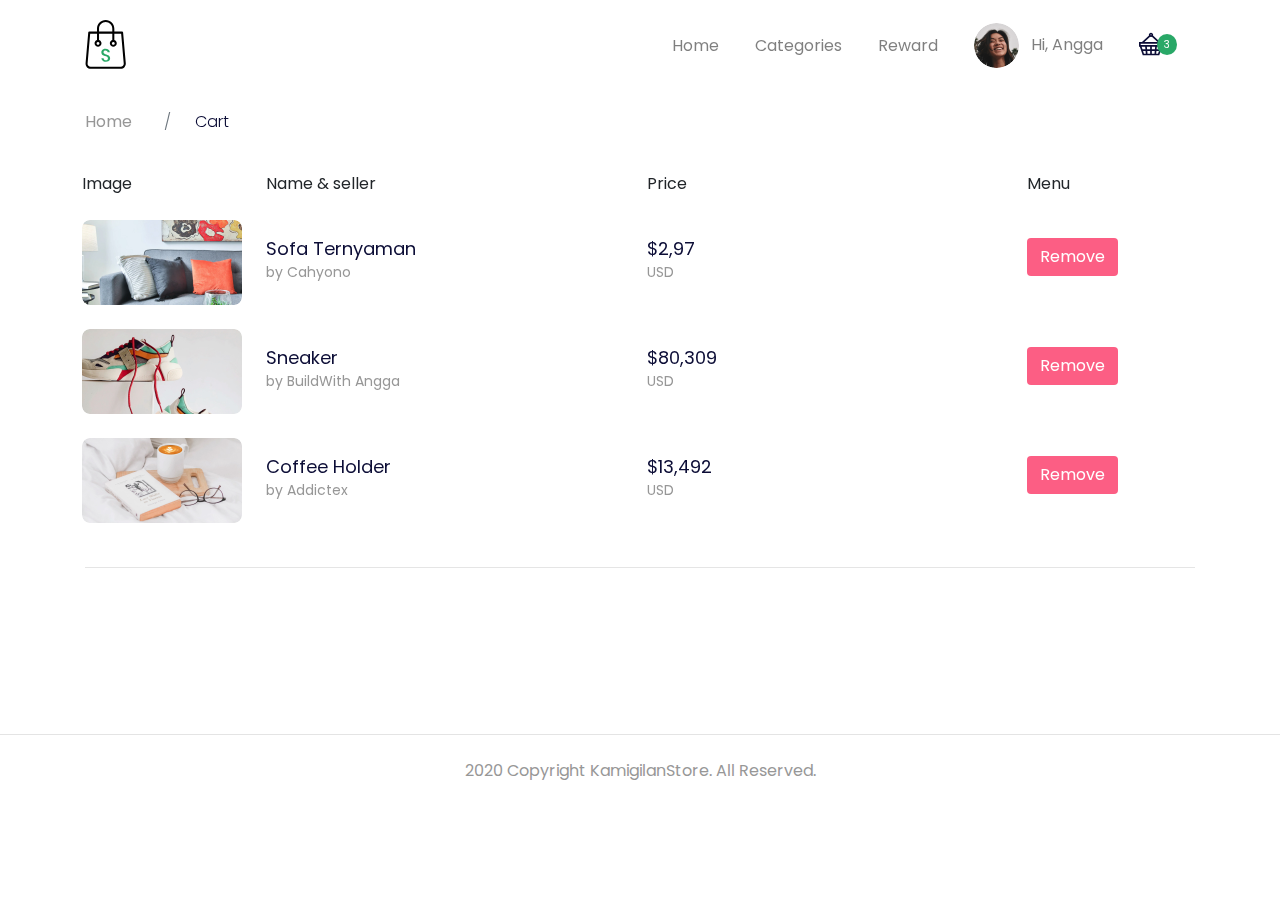
==== cart.html @ c5882173 "membuat markup cart detail dan stylingnya" ====
<!DOCTYPE html>
<html lang="en">
  <head>
    <meta charset="utf-8" />
    <meta
      name="viewport"
      content="width=device-width, initial-scale=1, shrink-to-fit=no"
    />
    <meta name="description" content="" />
    <meta name="author" content="" />

    <title>Kamigilan Store</title>

    <link href="https://unpkg.com/aos@2.3.1/dist/aos.css" rel="stylesheet" />
    <link href="style/main.css" rel="stylesheet" />
  </head>

  <body>
    <nav
      class="navbar navbar-expand-lg navbar-light navbar-store fixed-top navbar-fixed-top"
      data-aos="fade-down"
    >
      <div class="container">
        <a href="#" class="navbar-brand">
          <img src="images/logo.svg" alt="Logo" />
        </a>
        <button
          class="navbar-toggler"
          type="button"
          data-toggle="collapse"
          data-target="#navbarResponsive"
        >
          <span class="navbar-toggler-icon"></span>
        </button>
        <div class="collapse navbar-collapse" id="navbarResponsive">
          <ul class="navbar-nav ml-auto">
            <li class="nav-item">
              <a href="#" class="nav-link">Home</a>
            </li>
            <li class="nav-item">
              <a href="/categories.html" class="nav-link">Categories</a>
            </li>
            <li class="nav-item">
              <a href="/register.html" class="nav-link">Reward</a>
            </li>
          </ul>

          <!-- Desktop Menu -->
          <ul class="navbar-nav d-none d-lg-flex">
            <li class="nav-item dropdown">
              <a
                href="#"
                class="nav-link"
                id="navbarDropdown"
                role="button"
                data-toggle="dropdown"
              >
                <img
                  src="images/user_pc.png"
                  alt=""
                  class="rounded-circle mr-2 profile-picture"
                />
                Hi, Angga
              </a>
              <div class="dropdown-menu">
                <a href="/dashboard.html" class="dropdown-item">Dashboard</a>
                <a href="/dashboard-account.html" class="dropdown-item"
                  >Settings</a
                >
                <div class="dropdown-divider"></div>
                <a href="/" class="dropdown-item">Logout</a>
              </div>
            </li>
            <li class="nav-item">
              <a href="#" class="nav-link d-inline-block mt-2">
                <img src="images/icon-cart-filled.svg" alt="" />
                <div class="card-badge">3</div>
              </a>
            </li>
          </ul>

          <!-- Mobile Menu -->
          <ul class="navbar-nav d-block d-lg-none">
            <li class="nav-item">
              <a href="#" class="nav-link">Hi, Angga</a>
            </li>
            <li class="nav-item">
              <a href="#" class="nav-link d-inline-block">Cart</a>
            </li>
          </ul>
        </div>
      </div>
    </nav>

    <!-- Page Content -->
    <div class="page-content page-cart">
      <section
        class="store-breadcrumbs"
        data-aos="fade-down"
        data-aos-delay="100"
      >
        <div class="container">
          <div class="row">
            <div class="col-12">
              <nav>
                <ol class="breadcrumb">
                  <li class="breadcrumb-item">
                    <a href="index.html">Home</a>
                  </li>
                  <li class="breadcrumb-item active">Cart</li>
                </ol>
              </nav>
            </div>
          </div>
        </div>
      </section>

      <section class="store-cart">
        <div class="container">
          <div class="row" data-aos="fade-up" data-aos-delay="100">
            <div class="col-12 table-responsive">
              <table class="table table-borderless table-cart">
                <thead>
                  <tr>
                    <td>Image</td>
                    <td>Name &amp; seller</td>
                    <td>Price</td>
                    <td>Menu</td>
                  </tr>
                </thead>
                <tbody>
                  <tr>
                    <td style="width: 15%">
                      <img
                        src="images/product-cart-1.jpg"
                        alt=""
                        class="cart-image"
                      />
                    </td>
                    <td style="width: 35%">
                      <div class="product-title">Sofa Ternyaman</div>
                      <div class="product-subtitle">by Cahyono</div>
                    </td>
                    <td style="width: 35%">
                      <div class="product-title">$2,97</div>
                      <div class="product-subtitle">USD</div>
                    </td>
                    <td style="width: 20%">
                      <a href="#" class="btn btn-remove-cart">Remove</a>
                    </td>
                  </tr>
                  <tr>
                    <td style="width: 15%">
                      <img
                        src="images/product-cart-2.jpg"
                        alt=""
                        class="cart-image"
                      />
                    </td>
                    <td style="width: 35%">
                      <div class="product-title">Sneaker</div>
                      <div class="product-subtitle">by BuildWith Angga</div>
                    </td>
                    <td style="width: 35%">
                      <div class="product-title">$80,309</div>
                      <div class="product-subtitle">USD</div>
                    </td>
                    <td style="width: 20%">
                      <a href="#" class="btn btn-remove-cart">Remove</a>
                    </td>
                  </tr>
                  <tr>
                    <td style="width: 15%">
                      <img
                        src="images/product-cart-3.jpg"
                        alt=""
                        class="cart-image"
                      />
                    </td>
                    <td style="width: 15%">
                      <div class="product-title">Coffee Holder</div>
                      <div class="product-subtitle">by Addictex</div>
                    </td>
                    <td style="width: 15%">
                      <div class="product-title">$13,492</div>
                      <div class="product-subtitle">USD</div>
                    </td>
                    <td style="width: 15%">
                      <a href="#" class="btn btn-remove-cart">Remove</a>
                    </td>
                  </tr>
                </tbody>
              </table>
            </div>
          </div>
          <div class="row" data-aos="fade-up" data-aos-delay="150">
            <div class="col-12">
              <hr />
            </div>
          </div>
        </div>
      </section>
    </div>

    <footer>
      <div class="container">
        <div class="row">
          <div class="col-12 text-center">
            <p class="pt-4 pb-2">
              2020 Copyright KamigilanStore. All Reserved.
            </p>
          </div>
        </div>
      </div>
    </footer>
    <!-- Bootstrap core JavaScript -->
    <script src="vendor/jquery/jquery.slim.min.js"></script>
    <script src="vendor/bootstrap/js/bootstrap.bundle.min.js"></script>
    <script src="https://unpkg.com/aos@2.3.1/dist/aos.js"></script>
    <script>
      AOS.init();
    </script>
    <script src="vendor/vue/vue.js"></script>
    <script>
      var gallery = new Vue({
        el: "#gallery",
        mounted() {
          AOS.init();
        },
        data: {
          activePhoto: 1,
          photos: [
            {
              id: 1,
              url: "images/product-details-1.jpg",
            },
            {
              id: 2,
              url: "images/product-details-2.jpg",
            },
            {
              id: 3,
              url: "images/product-details-3.jpg",
            },
            {
              id: 4,
              url: "images/product-details-4.jpg",
            },
          ],
        },
        methods: {
          changeActive(id) {
            this.activePhoto = id;
          },
        },
      });
    </script>
    <script src="script/navbar.scroll.js"></script>
  </body>
</html>
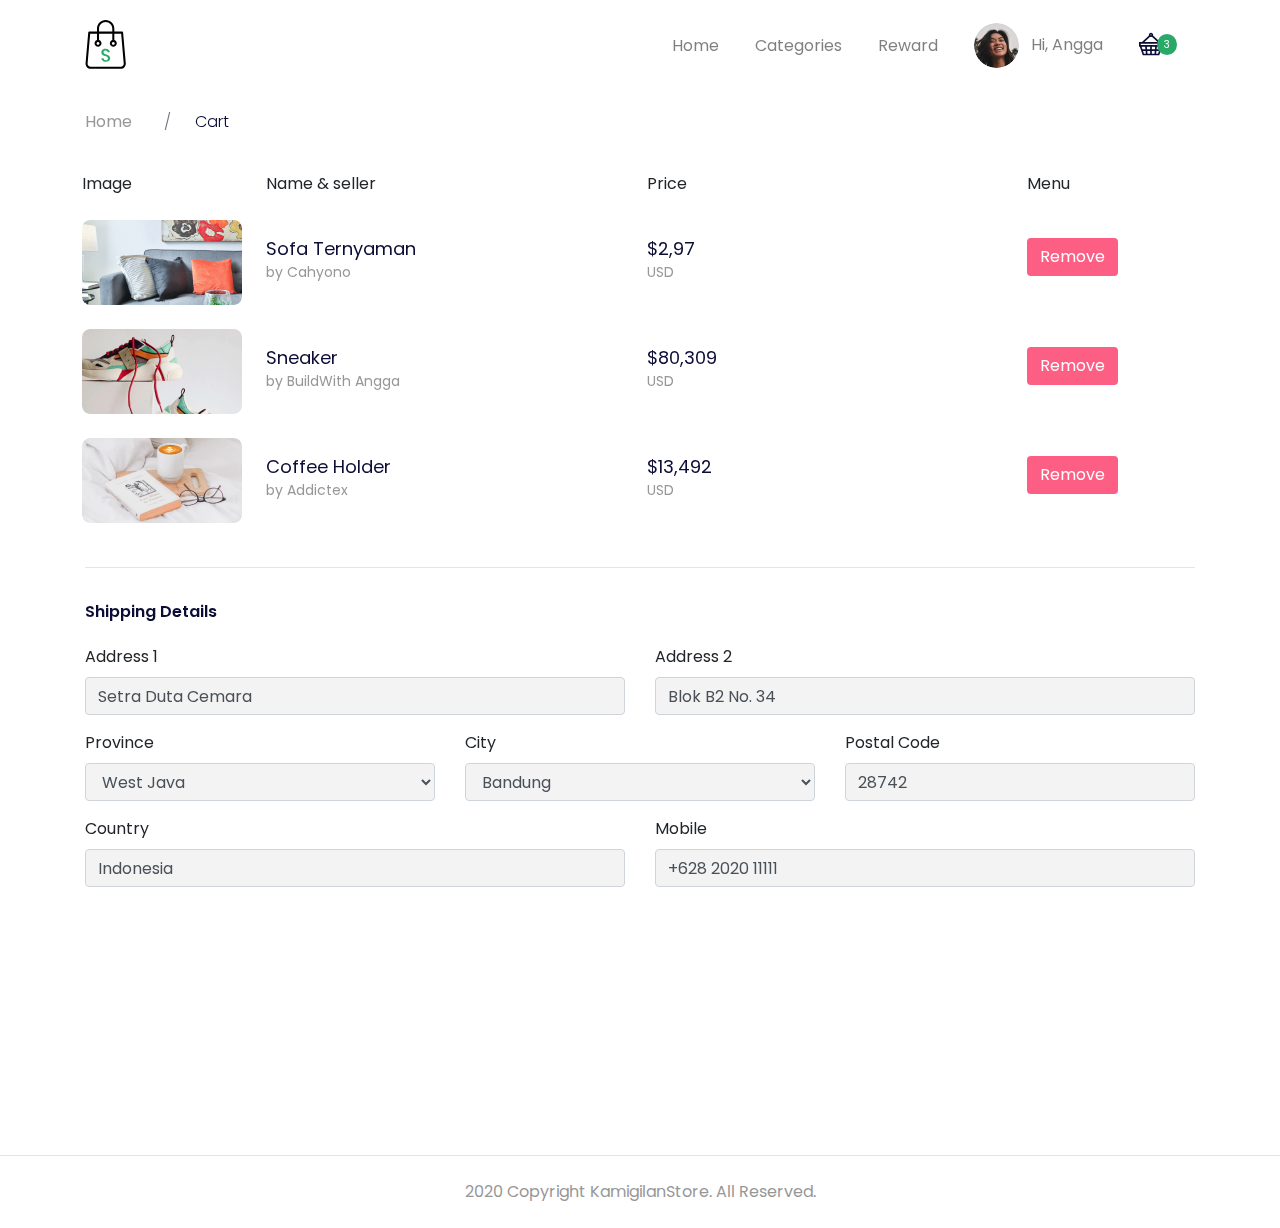
==== commit e1cedb77: "membuat form shipping details" ====
--- a/cart.html
+++ b/cart.html
@@ -196,6 +196,95 @@
           <div class="row" data-aos="fade-up" data-aos-delay="150">
             <div class="col-12">
               <hr />
+            </div>
+            <div class="col-12">
+              <h2 class="mb-4">Shipping Details</h2>
+            </div>
+          </div>
+          <div class="row mb-2" data-aos="fade-up" data-aos-delay="200">
+            <div class="col-md-6">
+              <div class="form-group">
+                <label for="addressOne">Address 1</label>
+                <input
+                  type="text"
+                  class="form-control"
+                  id="addressOne"
+                  name="AddressOne"
+                  value="Setra Duta Cemara"
+                />
+              </div>
+            </div>
+            <div class="col-md-6">
+              <div class="form-group">
+                <label for="addressTwo">Address 2</label>
+                <input
+                  type="text"
+                  class="form-control"
+                  id="addressTwo"
+                  name="addressTwo"
+                  value="Blok B2 No. 34"
+                />
+              </div>
+            </div>
+            <div class="col-md-4">
+              <div class="form-group">
+                <label for="province">Province</label>
+                <select name="province" id="province" class="form-control">
+                  <option value="West Java">West Java</option>
+                </select>
+              </div>
+            </div>
+            <div class="col-md-4">
+              <div class="form-group">
+                <label for="city">City</label>
+                <select name="city" id="city" class="form-control">
+                  <option value="Bandung">Bandung</option>
+                </select>
+              </div>
+            </div>
+            <div class="col-md-4">
+              <div class="form-group">
+                <label for="postalCode">Postal Code</label>
+                <input
+                  type="text"
+                  class="form-control"
+                  id="postalCode"
+                  name="postalCode"
+                  value="28742"
+                />
+              </div>
+            </div>
+            <div class="col-md-6">
+              <div class="form-group">
+                <label for="country">Country</label>
+                <input
+                  type="text"
+                  class="form-control"
+                  id="country"
+                  name="country"
+                  value="Indonesia"
+                />
+              </div>
+            </div>
+            <div class="col-md-6">
+              <div class="form-group">
+                <label for="mobile">Mobile</label>
+                <input
+                  type="text"
+                  class="form-control"
+                  id="mobile"
+                  name="mobile"
+                  value="+628 2020 11111"
+                />
+              </div>
+            </div>
+          </div>
+          <div class="row" data-aos="fade-up" data-aos-delay="150">
+            <div class="col-12">
+              <hr />
+            </div>
+            <div class="col-12">
+              <h2 class="mb-4">Pamyment Information</h2>
             </div>
           </div>
         </div>
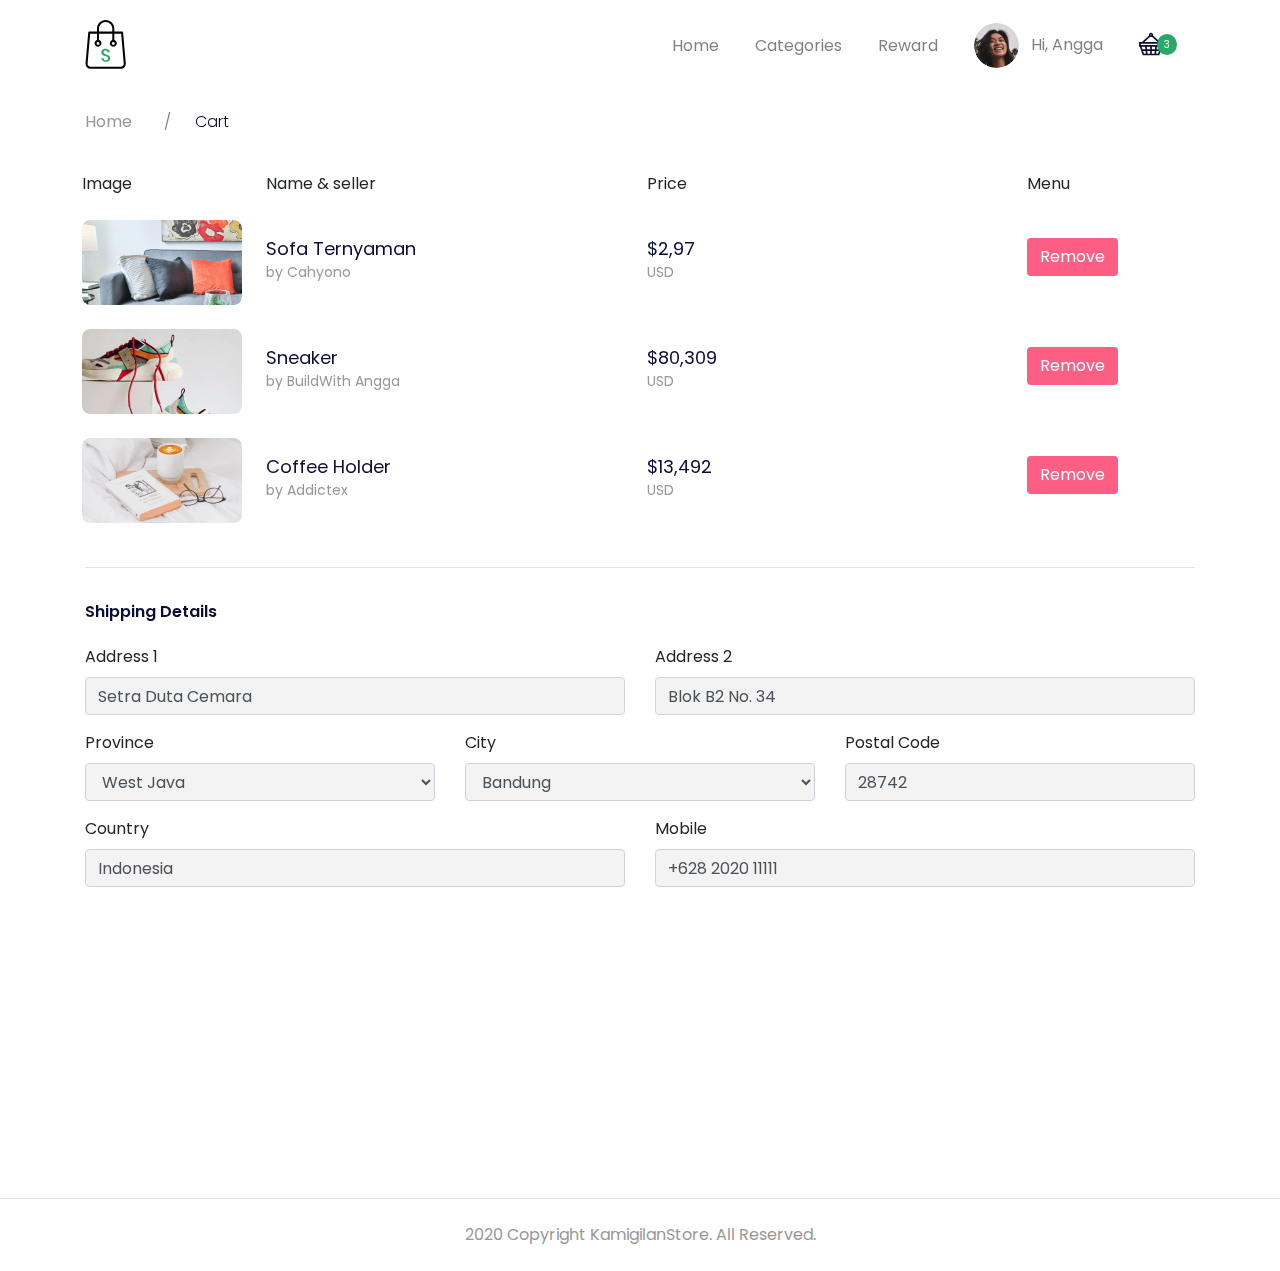
==== commit 54d4890b: "payment information" ====
--- a/cart.html
+++ b/cart.html
@@ -284,7 +284,33 @@
               <hr />
             </div>
             <div class="col-12">
-              <h2 class="mb-4">Pamyment Information</h2>
+              <h2 class="mb-1">Pamyment Information</h2>
+            </div>
+          </div>
+          <div class="row" data-aos="fade-up" data-aos-delay="200">
+            <div class="col-4 col-md-2">
+              <div class="product-title">$10</div>
+              <div class="product-subtitle">Country Tax</div>
+            </div>
+            <div class="col-4 col-md-3">
+              <div class="product-title">$280</div>
+              <div class="product-subtitle">Product Insurance</div>
+            </div>
+            <div class="col-4 col-md-2">
+              <div class="product-title">$580</div>
+              <div class="product-subtitle">Ship to Jakarta</div>
+            </div>
+            <div class="col-4 col-md-2">
+              <div class="product-title text-success">$392,409</div>
+              <div class="product-subtitle">Total</div>
+            </div>
+            <div class="col-8 col-md-3">
+              <a
+                href="success.html"
+                class="btn btn-success mt-4 px-4 btn-block"
+              >
+                Checkout Now</a
+              >
             </div>
           </div>
         </div>
@@ -310,40 +336,6 @@
       AOS.init();
     </script>
     <script src="vendor/vue/vue.js"></script>
-    <script>
-      var gallery = new Vue({
-        el: "#gallery",
-        mounted() {
-          AOS.init();
-        },
-        data: {
-          activePhoto: 1,
-          photos: [
-            {
-              id: 1,
-              url: "images/product-details-1.jpg",
-            },
-            {
-              id: 2,
-              url: "images/product-details-2.jpg",
-            },
-            {
-              id: 3,
-              url: "images/product-details-3.jpg",
-            },
-            {
-              id: 4,
-              url: "images/product-details-4.jpg",
-            },
-          ],
-        },
-        methods: {
-          changeActive(id) {
-            this.activePhoto = id;
-          },
-        },
-      });
-    </script>
     <script src="script/navbar.scroll.js"></script>
   </body>
 </html>
